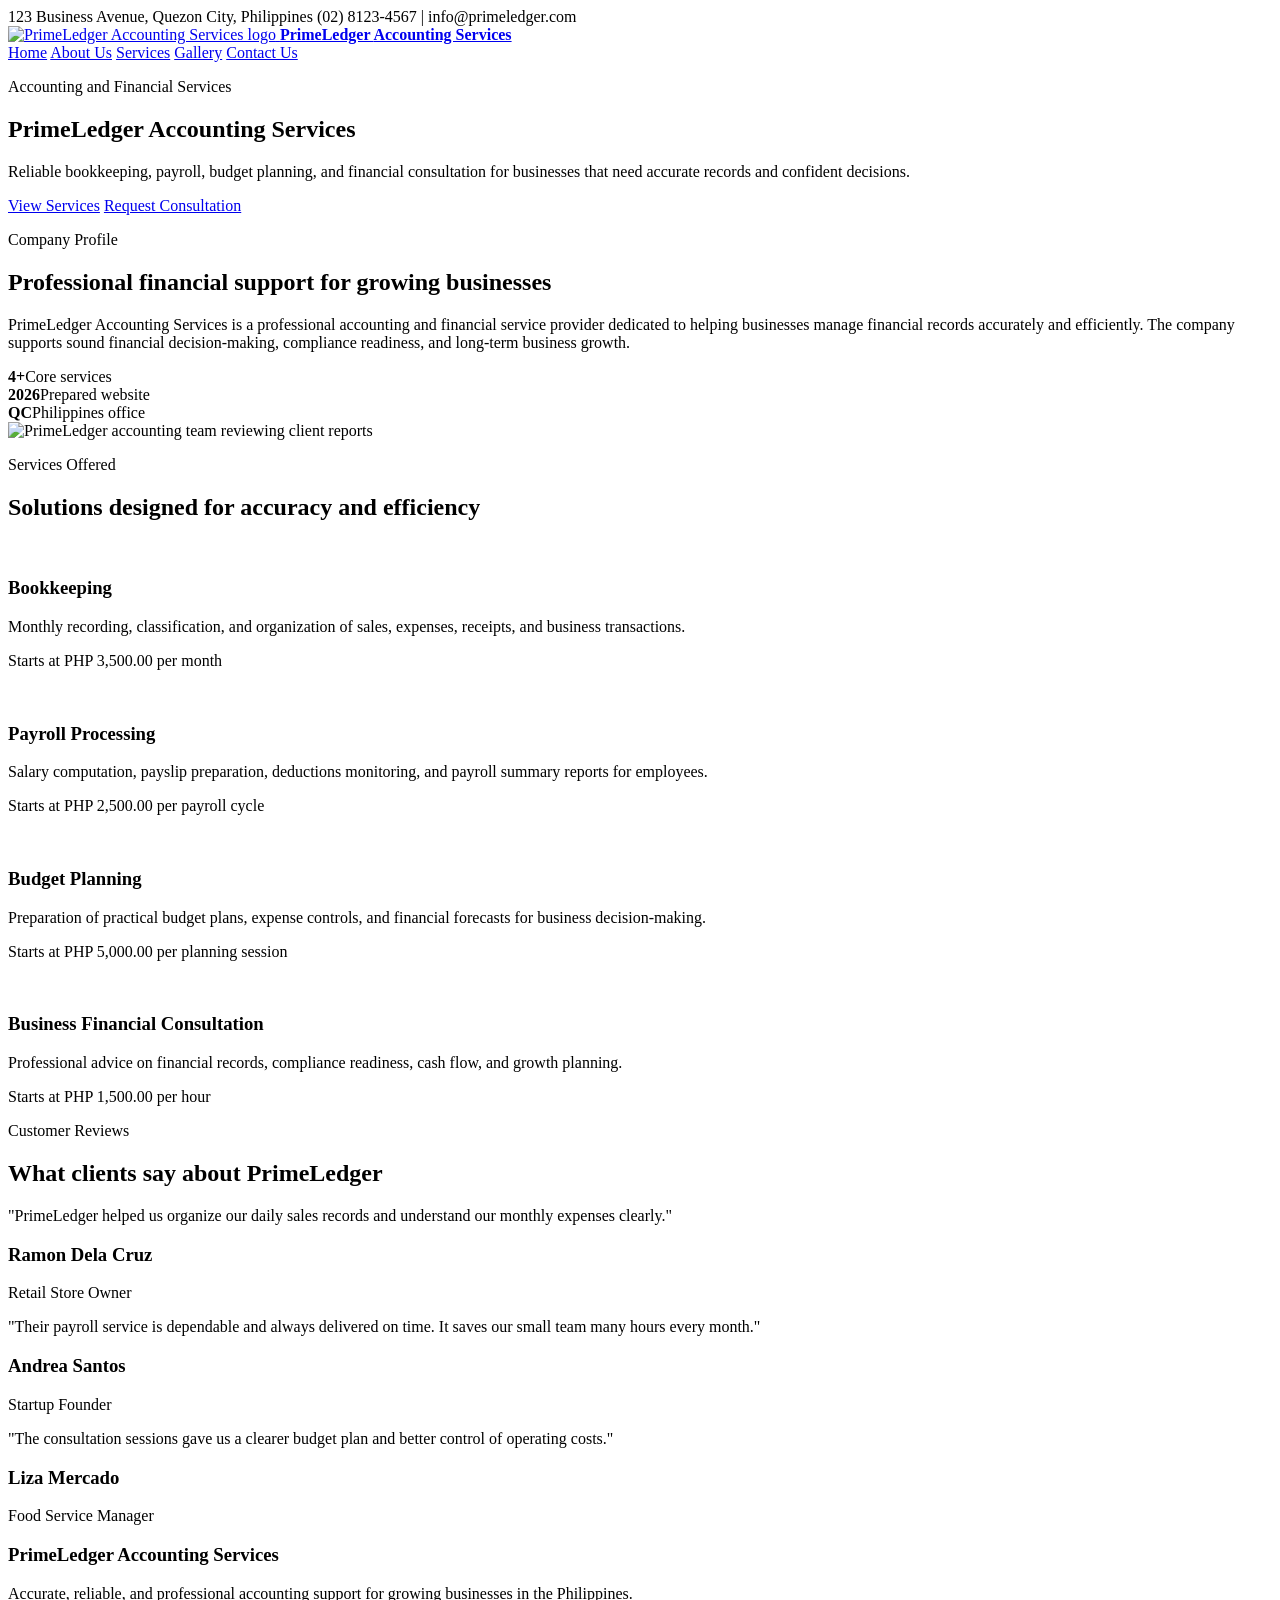
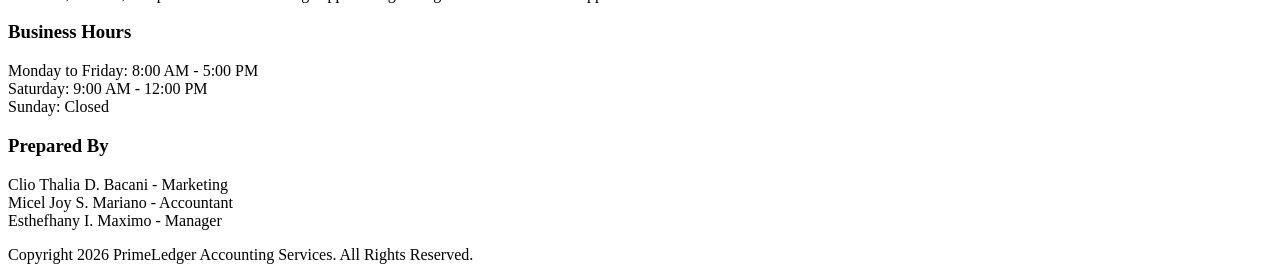
==== index.html @ a7078e4f "Add initial index.html for PrimeLedger homepage This is the initial commit of the index.html file co" ====
<!DOCTYPE html>
<html lang="en">
<head>
    <meta charset="UTF-8">
    <meta name="viewport" content="width=device-width, initial-scale=1.0">
    <title>Home | PrimeLedger Accounting Services</title>
    <link rel="stylesheet" href="assets/style.css">
</head>
<body>
    <div class="topbar">
        <div class="wrap topbar-inner">
            <span>123 Business Avenue, Quezon City, Philippines</span>
            <span>(02) 8123-4567 | info@primeledger.com</span>
        </div>
    </div>
    <header class="site-header">
        <div class="wrap nav-inner">
            <a class="brand" href="index.html">
                <img src="assets/images/logo.svg" alt="PrimeLedger Accounting Services logo">
                <strong>PrimeLedger <span>Accounting Services</span></strong>
            </a>
            <nav class="nav-links" aria-label="Main navigation">
                <a class="active" href="index.html">Home</a>
                <a href="about.html">About Us</a>
                <a href="services.html">Services</a>
                <a href="gallery.html">Gallery</a>
                <a href="contact.html">Contact Us</a>
            </nav>
        </div>
    </header>
    <main>
        <section class="hero">
            <div class="wrap hero-content">
                <p class="eyebrow">Accounting and Financial Services</p>
                <h1>PrimeLedger Accounting Services</h1>
                <p>Reliable bookkeeping, payroll, budget planning, and financial consultation for businesses that need accurate records and confident decisions.</p>
                <div class="actions">
                    <a class="button" href="services.html">View Services</a>
                    <a class="button button-light" href="contact.html">Request Consultation</a>
                </div>
            </div>
        </section>

        <section class="wrap section split">
            <div>
                <p class="eyebrow">Company Profile</p>
                <h2>Professional financial support for growing businesses</h2>
                <p>PrimeLedger Accounting Services is a professional accounting and financial service provider dedicated to helping businesses manage financial records accurately and efficiently. The company supports sound financial decision-making, compliance readiness, and long-term business growth.</p>
                <div class="stats">
                    <div><strong>4+</strong><span>Core services</span></div>
                    <div><strong>2026</strong><span>Prepared website</span></div>
                    <div><strong>QC</strong><span>Philippines office</span></div>
                </div>
            </div>
            <img class="rounded-image" src="assets/images/team.svg" alt="PrimeLedger accounting team reviewing client reports">
        </section>

        <section class="band">
            <div class="wrap section">
                <div class="section-title">
                    <p class="eyebrow">Services Offered</p>
                    <h2>Solutions designed for accuracy and efficiency</h2>
                </div>
                <div class="card-grid four">
                    <article class="card">
                        <img class="icon" src="assets/images/bookkeeping.svg" alt="">
                        <h3>Bookkeeping</h3>
                        <p>Monthly recording, classification, and organization of sales, expenses, receipts, and business transactions.</p>
                        <p class="price">Starts at PHP 3,500.00 per month</p>
                    </article>
                    <article class="card">
                        <img class="icon" src="assets/images/payroll.svg" alt="">
                        <h3>Payroll Processing</h3>
                        <p>Salary computation, payslip preparation, deductions monitoring, and payroll summary reports for employees.</p>
                        <p class="price">Starts at PHP 2,500.00 per payroll cycle</p>
                    </article>
                    <article class="card">
                        <img class="icon" src="assets/images/budget.svg" alt="">
                        <h3>Budget Planning</h3>
                        <p>Preparation of practical budget plans, expense controls, and financial forecasts for business decision-making.</p>
                        <p class="price">Starts at PHP 5,000.00 per planning session</p>
                    </article>
                    <article class="card">
                        <img class="icon" src="assets/images/consultation.svg" alt="">
                        <h3>Business Financial Consultation</h3>
                        <p>Professional advice on financial records, compliance readiness, cash flow, and growth planning.</p>
                        <p class="price">Starts at PHP 1,500.00 per hour</p>
                    </article>
                </div>
            </div>
        </section>

        <section class="wrap section">
            <div class="section-title">
                <p class="eyebrow">Customer Reviews</p>
                <h2>What clients say about PrimeLedger</h2>
            </div>
            <div class="card-grid three">
                <article class="card">
                    <p>"PrimeLedger helped us organize our daily sales records and understand our monthly expenses clearly."</p>
                    <h3>Ramon Dela Cruz</h3>
                    <p class="muted">Retail Store Owner</p>
                </article>
                <article class="card">
                    <p>"Their payroll service is dependable and always delivered on time. It saves our small team many hours every month."</p>
                    <h3>Andrea Santos</h3>
                    <p class="muted">Startup Founder</p>
                </article>
                <article class="card">
                    <p>"The consultation sessions gave us a clearer budget plan and better control of operating costs."</p>
                    <h3>Liza Mercado</h3>
                    <p class="muted">Food Service Manager</p>
                </article>
            </div>
        </section>
    </main>
    <footer class="site-footer">
        <div class="wrap footer-grid">
            <section>
                <h3>PrimeLedger Accounting Services</h3>
                <p>Accurate, reliable, and professional accounting support for growing businesses in the Philippines.</p>
            </section>
            <section>
                <h3>Business Hours</h3>
                <p>Monday to Friday: 8:00 AM - 5:00 PM<br>Saturday: 9:00 AM - 12:00 PM<br>Sunday: Closed</p>
            </section>
            <section>
                <h3>Prepared By</h3>
                <p>Clio Thalia D. Bacani - Marketing<br>Micel Joy S. Mariano - Accountant<br>Esthefhany I. Maximo - Manager</p>
            </section>
        </div>
        <p class="copyright">Copyright 2026 PrimeLedger Accounting Services. All Rights Reserved.</p>
    </footer>
</body>
</html>
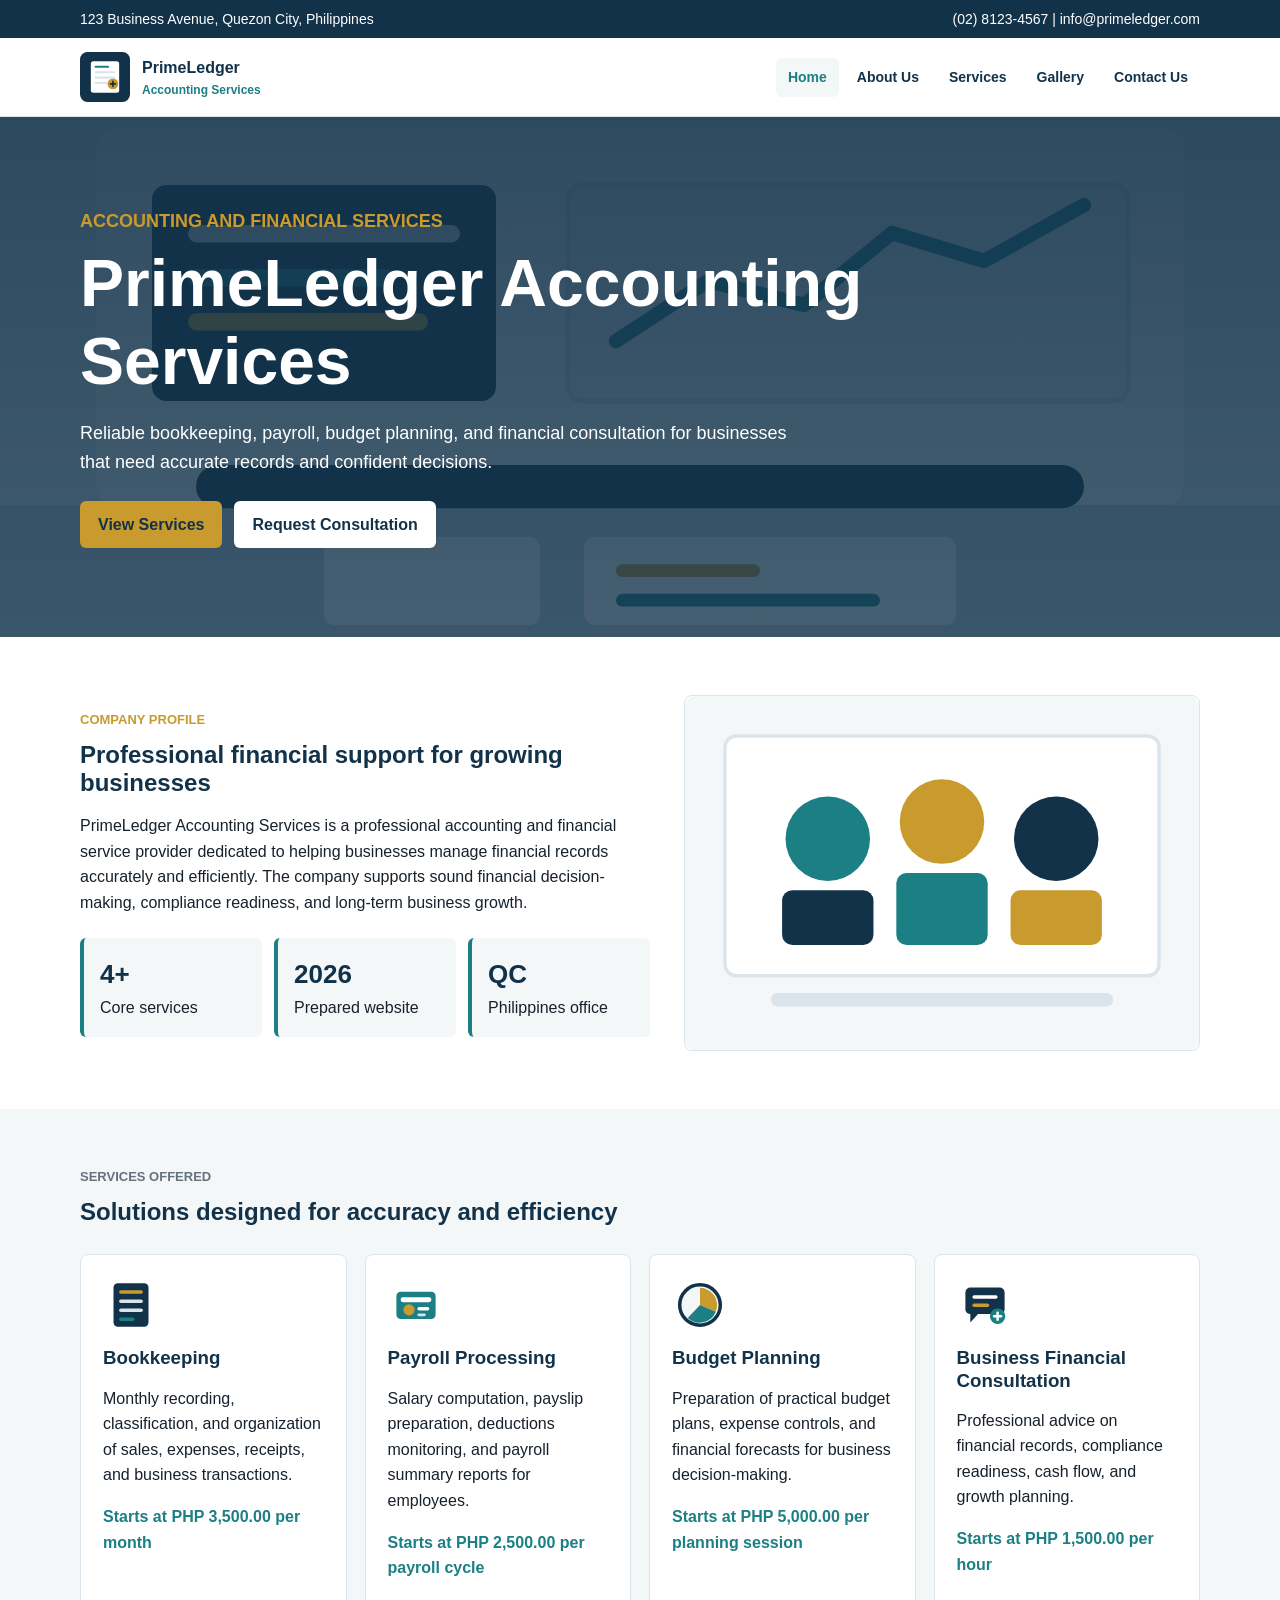
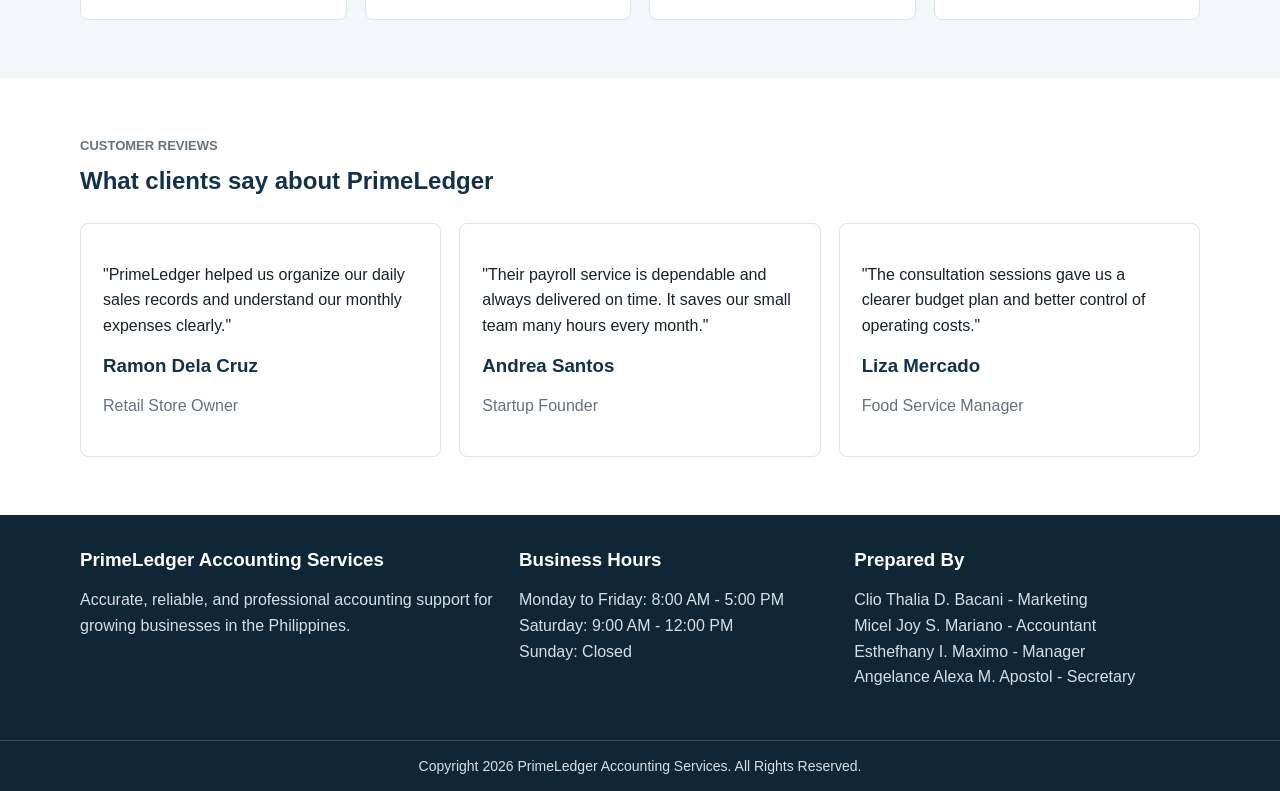
==== commit 5896a2da: "Add Angelance Alexa M. Apostol as Secretary" ====
--- a/index.html
+++ b/index.html
@@ -126,7 +126,7 @@
             </section>
             <section>
                 <h3>Prepared By</h3>
-                <p>Clio Thalia D. Bacani - Marketing<br>Micel Joy S. Mariano - Accountant<br>Esthefhany I. Maximo - Manager</p>
+                <p>Clio Thalia D. Bacani - Marketing<br>Micel Joy S. Mariano - Accountant<br>Esthefhany I. Maximo - Manager<br>Angelance Alexa M. Apostol - Secretary</p>
             </section>
         </div>
         <p class="copyright">Copyright 2026 PrimeLedger Accounting Services. All Rights Reserved.</p>
--- a/assets/style.css
+++ b/assets/style.css
@@ -0,0 +1,410 @@
+:root {
+    --navy: #12324a;
+    --teal: #1b7f83;
+    --gold: #c99a2e;
+    --ink: #17212b;
+    --muted: #64727f;
+    --line: #dbe4ea;
+    --soft: #f4f7f8;
+    --white: #ffffff;
+}
+
+* {
+    box-sizing: border-box;
+}
+
+body {
+    margin: 0;
+    font-family: Arial, Helvetica, sans-serif;
+    color: var(--ink);
+    background: var(--white);
+    line-height: 1.6;
+}
+
+img {
+    display: block;
+    max-width: 100%;
+}
+
+.wrap {
+    width: min(1120px, calc(100% - 32px));
+    margin: 0 auto;
+}
+
+.topbar {
+    background: var(--navy);
+    color: var(--white);
+    font-size: 14px;
+}
+
+.topbar-inner,
+.nav-inner {
+    display: flex;
+    justify-content: space-between;
+    gap: 16px;
+    align-items: center;
+    flex-wrap: wrap;
+}
+
+.topbar-inner {
+    padding: 8px 0;
+}
+
+.site-header {
+    background: var(--white);
+    border-bottom: 1px solid var(--line);
+    position: sticky;
+    top: 0;
+    z-index: 5;
+}
+
+.nav-inner {
+    padding: 14px 0;
+}
+
+.brand {
+    display: flex;
+    align-items: center;
+    gap: 12px;
+    color: var(--navy);
+    text-decoration: none;
+}
+
+.brand img {
+    width: 50px;
+    height: 50px;
+}
+
+.brand span {
+    display: block;
+    color: var(--teal);
+    font-size: 12px;
+}
+
+.nav-links {
+    display: flex;
+    gap: 6px;
+    flex-wrap: wrap;
+}
+
+.nav-links a {
+    color: var(--navy);
+    text-decoration: none;
+    padding: 8px 12px;
+    border-radius: 6px;
+    font-weight: 700;
+    font-size: 14px;
+}
+
+.nav-links a:hover,
+.nav-links a.active {
+    background: var(--soft);
+    color: var(--teal);
+}
+
+.hero {
+    min-height: 520px;
+    display: flex;
+    align-items: center;
+    background: linear-gradient(rgba(18, 50, 74, 0.88), rgba(18, 50, 74, 0.78)), url("images/office-hero.svg");
+    background-size: cover;
+    background-position: center;
+    color: var(--white);
+}
+
+.hero-content {
+    padding: 70px 0;
+}
+
+.eyebrow {
+    margin: 0 0 10px;
+    color: var(--gold);
+    font-size: 13px;
+    font-weight: 800;
+    text-transform: uppercase;
+}
+
+h1,
+h2,
+h3 {
+    color: var(--navy);
+    line-height: 1.18;
+    margin: 0 0 14px;
+}
+
+.hero h1 {
+    color: var(--white);
+    font-size: clamp(36px, 6vw, 66px);
+    max-width: 860px;
+}
+
+.hero p {
+    max-width: 720px;
+    font-size: 18px;
+}
+
+.page-hero {
+    background: var(--navy);
+    color: var(--white);
+    padding: 54px 0;
+}
+
+.page-hero h1,
+.page-hero p {
+    color: var(--white);
+}
+
+.page-hero p {
+    max-width: 760px;
+}
+
+.actions {
+    display: flex;
+    gap: 12px;
+    flex-wrap: wrap;
+    margin-top: 24px;
+}
+
+.button {
+    display: inline-block;
+    border: 0;
+    border-radius: 6px;
+    background: var(--gold);
+    color: var(--navy);
+    padding: 11px 18px;
+    font: inherit;
+    font-weight: 800;
+    text-decoration: none;
+    cursor: pointer;
+}
+
+.button-light {
+    background: var(--white);
+}
+
+.section {
+    padding: 58px 0;
+}
+
+.band {
+    background: var(--soft);
+}
+
+.split {
+    display: grid;
+    grid-template-columns: 1.05fr 0.95fr;
+    gap: 34px;
+    align-items: center;
+}
+
+.rounded-image,
+.gallery-card,
+.card,
+.contact-form {
+    border: 1px solid var(--line);
+    border-radius: 8px;
+    background: var(--white);
+}
+
+.rounded-image {
+    overflow: hidden;
+}
+
+.section-title {
+    max-width: 760px;
+    margin-bottom: 28px;
+}
+
+.section-title p,
+.muted {
+    color: var(--muted);
+}
+
+.card-grid {
+    display: grid;
+    gap: 18px;
+}
+
+.card-grid.two {
+    grid-template-columns: repeat(2, 1fr);
+}
+
+.card-grid.three {
+    grid-template-columns: repeat(3, 1fr);
+}
+
+.card-grid.four {
+    grid-template-columns: repeat(4, 1fr);
+}
+
+.card,
+.contact-form {
+    padding: 22px;
+}
+
+.icon {
+    width: 56px;
+    height: 56px;
+    margin-bottom: 14px;
+}
+
+.price {
+    color: var(--teal);
+    font-weight: 800;
+}
+
+.stats {
+    display: grid;
+    grid-template-columns: repeat(3, 1fr);
+    gap: 12px;
+    margin-top: 22px;
+}
+
+.stats div {
+    border-left: 4px solid var(--teal);
+    background: var(--soft);
+    border-radius: 6px;
+    padding: 16px;
+}
+
+.stats strong {
+    display: block;
+    color: var(--navy);
+    font-size: 26px;
+}
+
+.price-table {
+    width: 100%;
+    border-collapse: collapse;
+    background: var(--white);
+    border: 1px solid var(--line);
+}
+
+.price-table th,
+.price-table td {
+    padding: 14px;
+    border-bottom: 1px solid var(--line);
+    text-align: left;
+    vertical-align: top;
+}
+
+.price-table th {
+    background: var(--navy);
+    color: var(--white);
+}
+
+.gallery-grid {
+    display: grid;
+    grid-template-columns: repeat(3, 1fr);
+    gap: 18px;
+}
+
+.gallery-card {
+    margin: 0;
+    overflow: hidden;
+}
+
+.gallery-card figcaption {
+    padding: 16px;
+}
+
+.gallery-card strong,
+.gallery-card span {
+    display: block;
+}
+
+.gallery-card span {
+    color: var(--muted);
+}
+
+.contact-layout {
+    display: grid;
+    grid-template-columns: 0.85fr 1.15fr;
+    gap: 24px;
+    align-items: start;
+}
+
+label {
+    display: block;
+    color: var(--navy);
+    font-weight: 700;
+    margin-bottom: 6px;
+}
+
+input,
+select,
+textarea {
+    width: 100%;
+    margin-bottom: 14px;
+    padding: 11px 12px;
+    border: 1px solid #c8d5dc;
+    border-radius: 6px;
+    font: inherit;
+}
+
+textarea {
+    min-height: 130px;
+    resize: vertical;
+}
+
+.notice {
+    border-radius: 6px;
+    padding: 12px 14px;
+    font-weight: 700;
+}
+
+.notice.success {
+    background: #e7f6ef;
+    color: #17633e;
+}
+
+.notice.error {
+    background: #fdeceb;
+    color: #8e2b25;
+}
+
+.site-footer {
+    background: #0f2637;
+    color: var(--white);
+}
+
+.footer-grid {
+    display: grid;
+    grid-template-columns: 1.2fr 0.9fr 1fr;
+    gap: 24px;
+    padding: 34px 0;
+}
+
+.site-footer h3 {
+    color: var(--white);
+}
+
+.site-footer p {
+    color: #d4e0e6;
+}
+
+.copyright {
+    border-top: 1px solid rgba(255, 255, 255, 0.16);
+    margin: 0;
+    padding: 14px;
+    text-align: center;
+    color: #d4e0e6;
+    font-size: 14px;
+}
+
+@media (max-width: 920px) {
+    .split,
+    .contact-layout,
+    .footer-grid,
+    .card-grid.two,
+    .card-grid.three,
+    .card-grid.four,
+    .gallery-grid,
+    .stats {
+        grid-template-columns: 1fr;
+    }
+
+    .hero {
+        min-height: auto;
+    }
+}
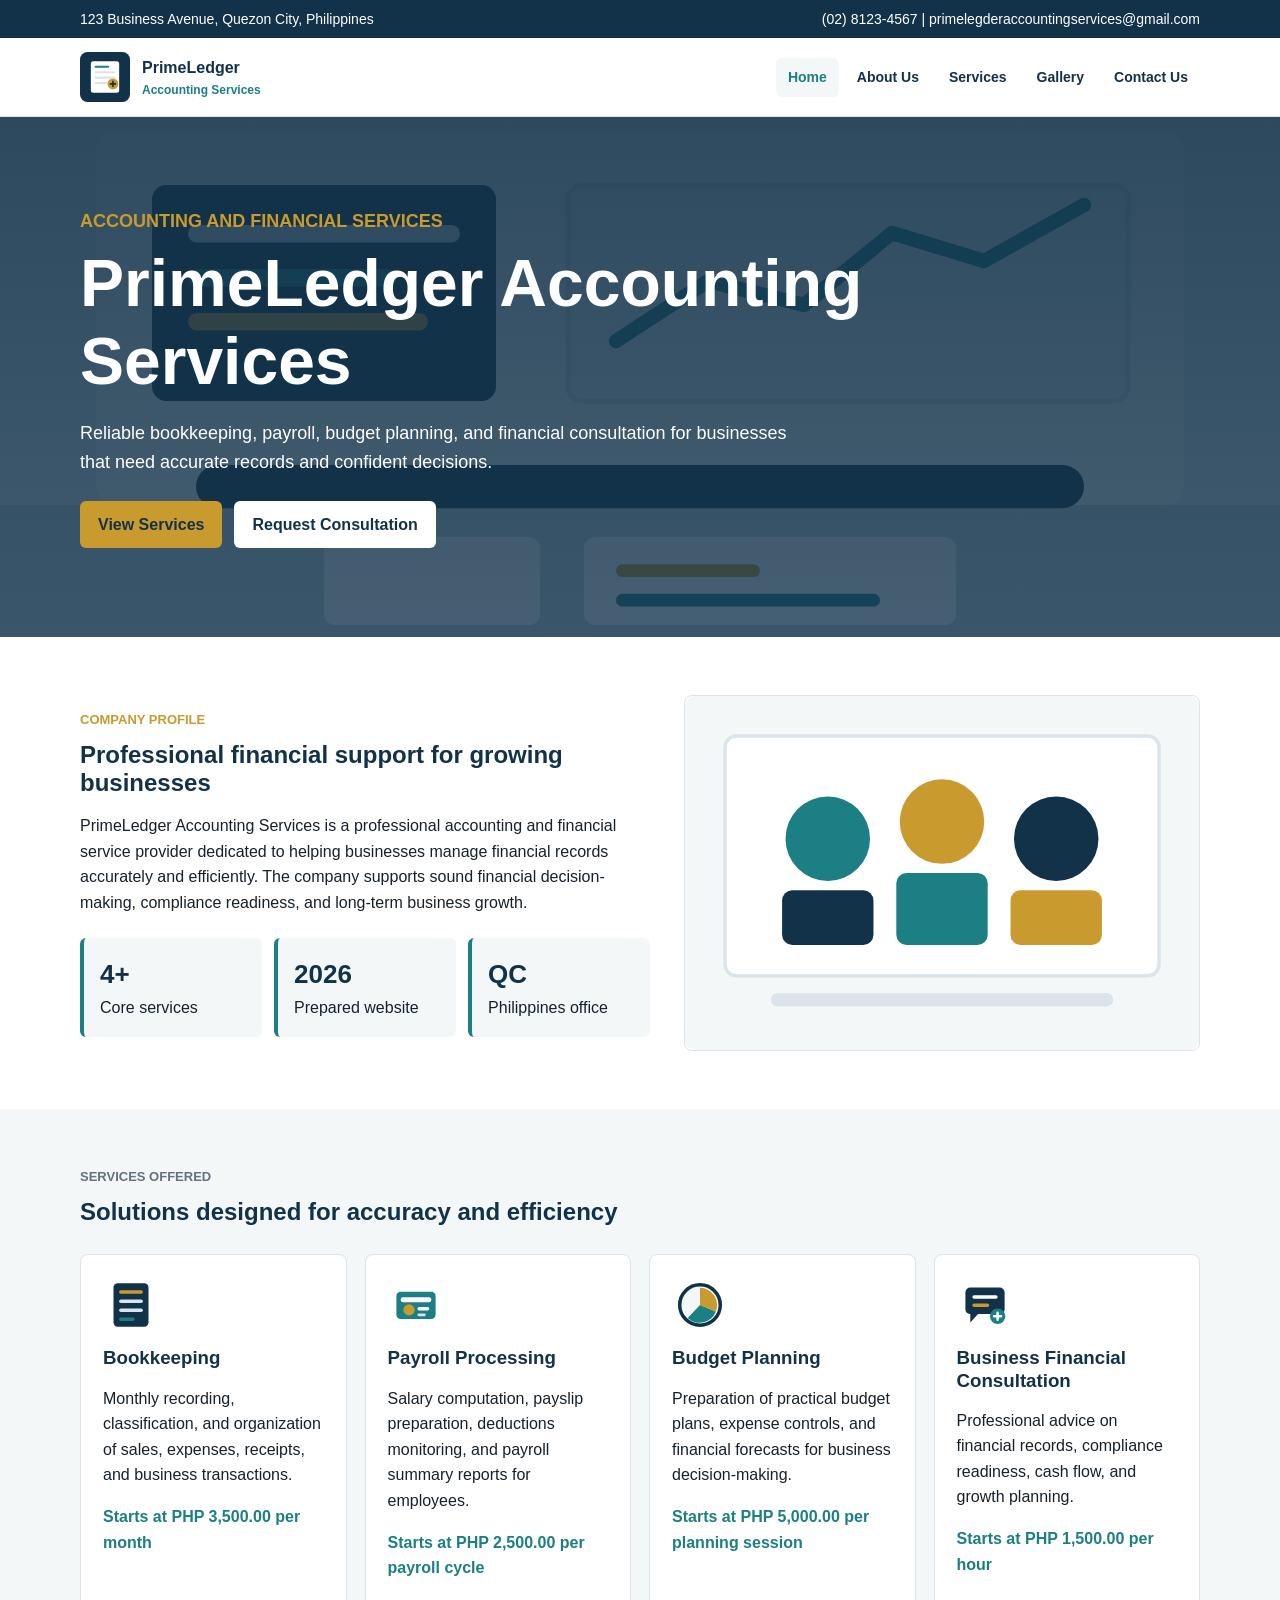
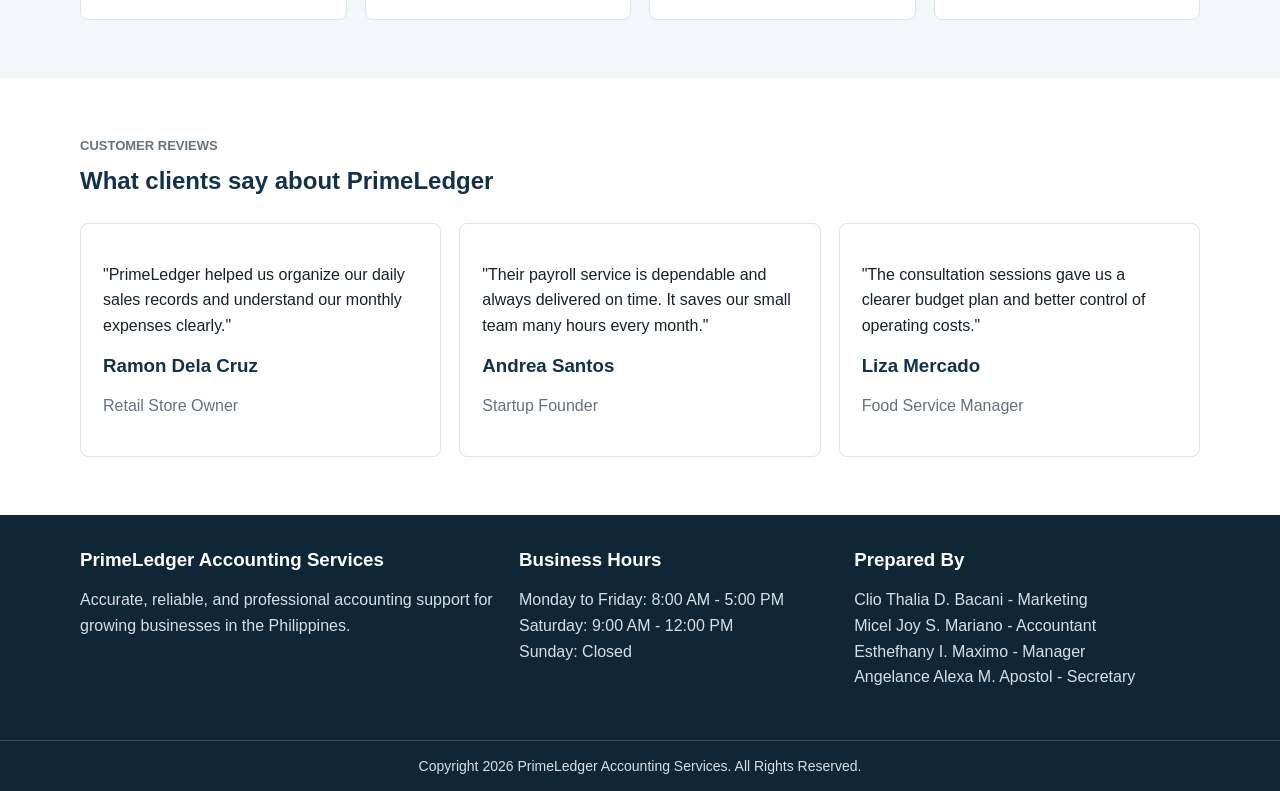
==== commit 60349c4c: "Update contact email in index.html" ====
--- a/index.html
+++ b/index.html
@@ -10,7 +10,7 @@
     <div class="topbar">
         <div class="wrap topbar-inner">
             <span>123 Business Avenue, Quezon City, Philippines</span>
-            <span>(02) 8123-4567 | info@primeledger.com</span>
+            <span>(02) 8123-4567 | primelegderaccountingservices@gmail.com</span>
         </div>
     </div>
     <header class="site-header">
